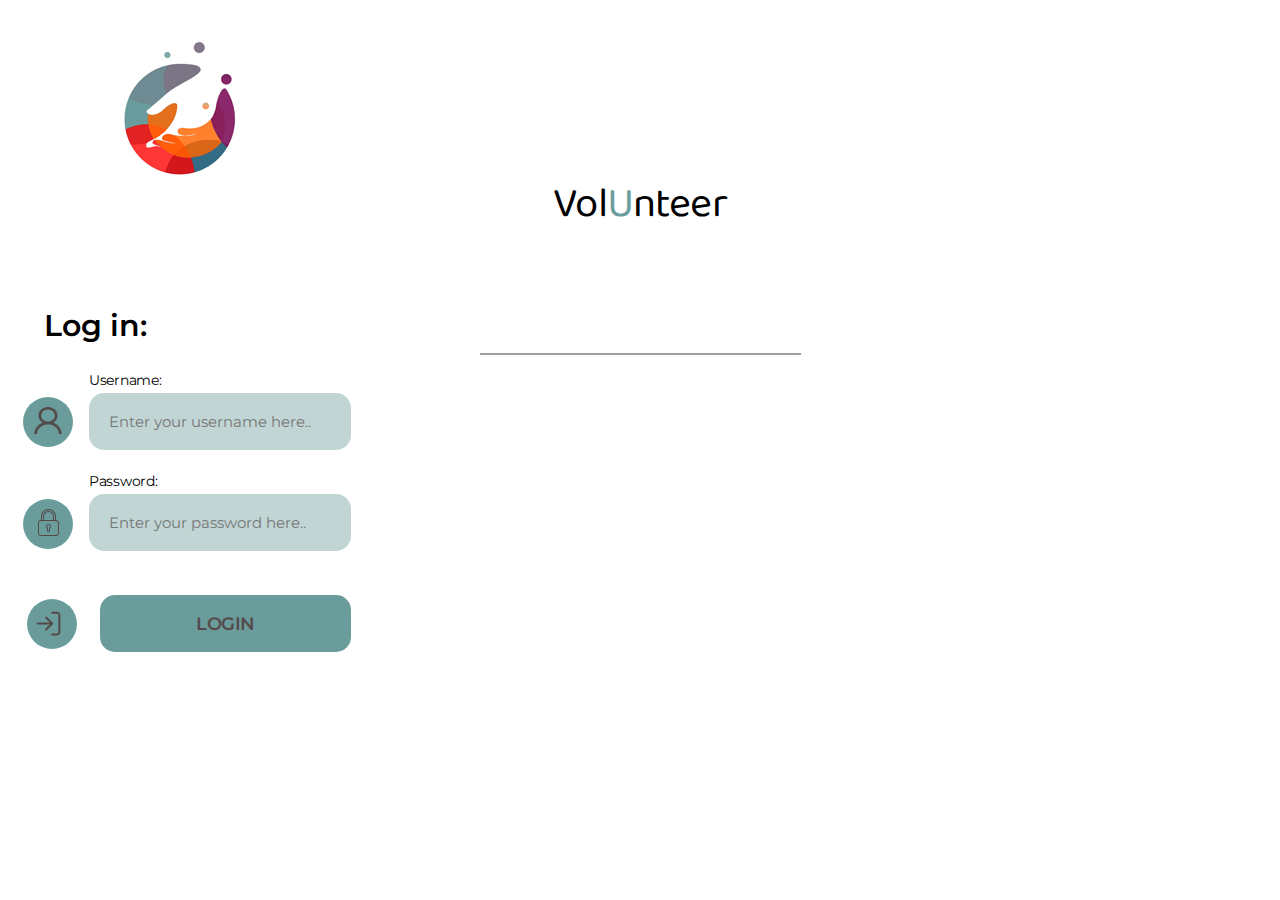
==== login.html @ dd2cca49 "initial commit" ====
<!DOCTYPE html>
<html>
	<head>
    <meta charset="UTF-8" />
    <meta name="viewport" content="width=device-width, initial-scale=1.0" />
    <meta http-equiv="X-UA-Compatible" content="ie=edge" />
    <title>volUnteer</title>
    <link rel="stylesheet" href="login_style.css" />
    <link href="https://fonts.googleapis.com/css2?family=Baloo:wght@400;500;600;700;800&display=swap" rel="stylesheet">
    <link href="https://fonts.googleapis.com/css2?family=Montserrat:ital,wght@0,100;0,200;0,300;0,400;0,500;0,600;0,700;0,800;0,900;1,100;1,200;1,300;1,400;1,500;1,600;1,700;1,800;1,900&display=swap" rel="stylesheet">
	</head>
	<body>
		<div class="logo-image">
	    <img src="./images/logo-login.png" alt="" />
	  </div>
	  <div class="logo">
	    <a href="./index.html">Vol<mark>U</mark>nteer</a>
	  </div>
		<div class="login">Log in:</div>
		<div class="line"></div>
      <form action="authenticate.php" method="post" autocomplete="off">
				<div class="login-1">
					<img src="./images/login-1.svg" alt="" />
				</div>
        <div class="username">
          <label for="username">Username:</label><br>
          <input type="text" name="username" placeholder="Enter your username here.." id="username" required>
        </div>
				<div class="login-2">
					<img src="./images/login-2.svg" alt="" />
				</div>
        <div class="password">
          <label for="password">Password:</label><br>
          <input type="password" name="password" placeholder="Enter your password here.." id="password" required>
			</form>
			<div class="login-3">
				<img src="./images/login-3.svg" alt="" />
			</div>
      <input type="submit" value="LOGIN">
	</body>
</html>
---- login_style.css ----
* {
  box-sizing: border-box;
}

body {
  background-color: #FFFFFF;
}

.logo-image {
  position: absolute;
  width: 146px;
  height: 142px;
  left: 114px;
  top: 38px;
}

.logo a {
  position: absolute;
  top: 205px;
  left: 50%;
  -ms-transform: translate(-50%, -50%);
  transform: translate(-50%, -50%);
  font-family: Baloo;
  text-decoration: none;
  font-style: normal;
  font-weight: normal;
  font-size: 42px;
  line-height: 76px;
  letter-spacing: -0.02em;
  color: #000000;
}

mark {
  color: #6B9C9C;
  background: none;
}

.login {
  position: absolute;
  width: 235px;
  height: 42px;
  left: -22px;
  top: 307px;
  font-family: Montserrat;
  font-style: normal;
  font-weight: 600;
  font-size: 30px;
  line-height: 37px;
  text-align: center;
  color: #000000;
}

.line {
  border-top: 2px solid #A49E9E;
  width: 321px;
  position: absolute;
  left: calc(50% - 160px);
  top: 353px;
}

.login-1 {
  position: absolute;
  width: 50px;
  height: 50px;
  left: 23px;
  top: 397px;
}

.username {
  background-color: #ffffff;
}

.username label {
  position: absolute;
  width: 117px;
  height: 25px;
  left: 89px;
  top: 372px;
  font-family: Montserrat;
  font-style: normal;
  font-weight: 400;
  font-size: 14px;
  line-height: 17px;
  letter-spacing: -0.02em;
  color: #000000;
}

.username input[type="text"] {
  position: absolute;
  width: 262px;
  height: 57px;
  left: 89px;
  top: 393px;
  background: #C1D5D5;
  border-radius: 15px;
  border: none;
  padding-left: 20px;
  font-family: Montserrat;
  font-style: normal;
  font-weight: normal;
  font-size: 15px;
  line-height: 15px;
}

.login-2 {
  position: absolute;
  width: 32px;
  height: 32px;
  left: 23px;
  top: 499px;
}

.password label {
  position: absolute;
  width: 103px;
  height: 25px;
  left: 89px;
  top: 473px;
  font-family: Montserrat;
  font-style: normal;
  font-weight: normal;
  font-size: 14px;
  line-height: 17px;
  letter-spacing: -0.02em;
  color: #000000;
}

.password input[type="password"] {
  position: absolute;
  width: 262px;
  height: 57px;
  left: 89px;
  top: 494px;
  background: #C1D5D5;
  border-radius: 15px;
  border: none;
  padding-left: 20px;
  font-family: Montserrat;
  font-style: normal;
  font-weight: normal;
  font-size: 15px;
  line-height: 15px;
}

.login-3 {
  position: absolute;
  width: 50px;
  height: 50px;
  left: 27px;
  top: 599px;
}

input[type="submit"] {
  position: absolute;
  width: 251px;
  height: 57px;
  left: 100px;
  top: 595px;
  background: #6B9C9C;
  border-radius: 15px;
  border: none;
  font-family: Montserrat;
  font-style: normal;
  font-weight: 600;
  font-size: 18px;
  line-height: 22px;
  text-align: center;
  letter-spacing: -0.02em;
  color: #544A4A;
}
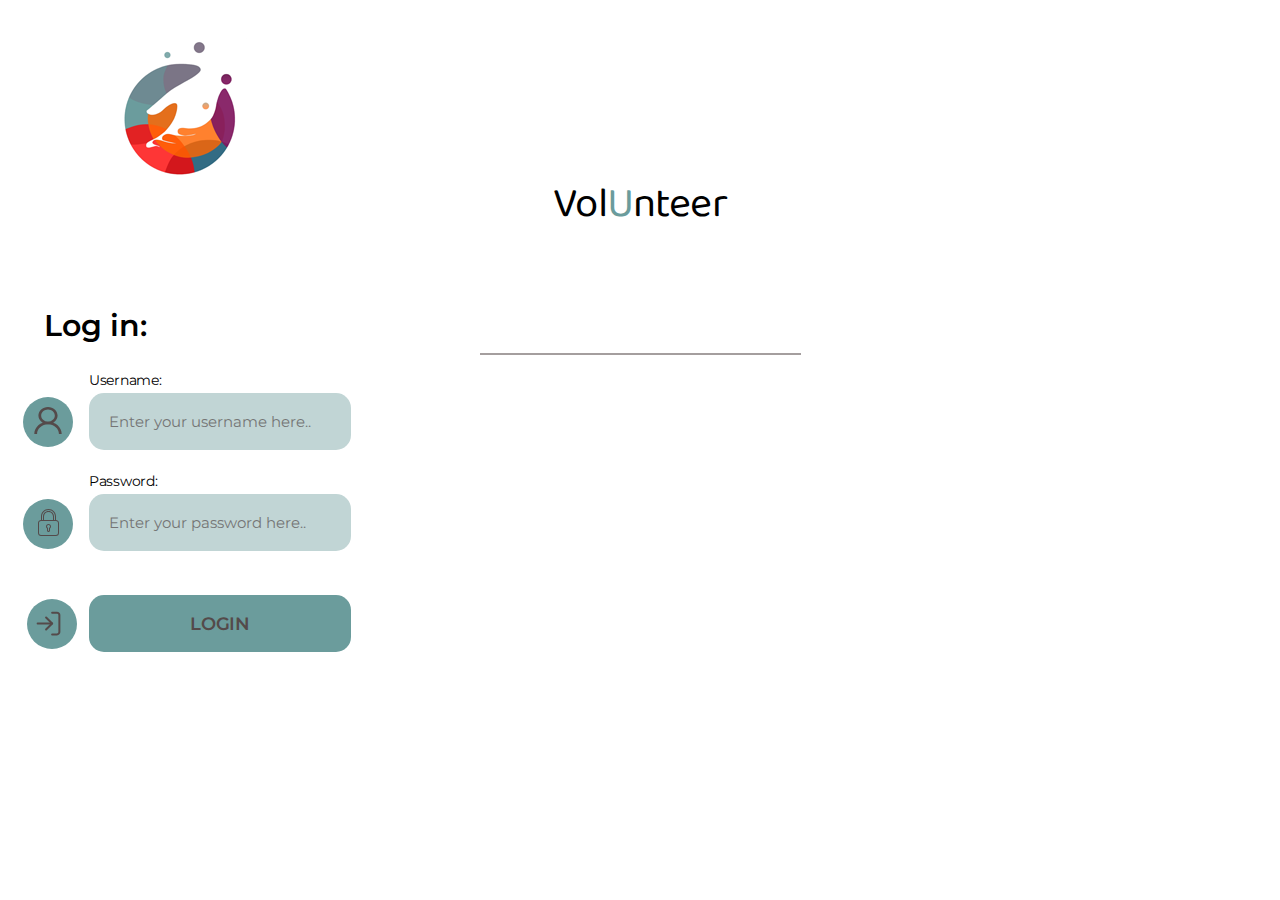
==== commit 06a73da8: "Added favicon" ====
--- a/login.html
+++ b/login.html
@@ -8,6 +8,7 @@
     <link rel="stylesheet" href="login_style.css" />
     <link href="https://fonts.googleapis.com/css2?family=Baloo:wght@400;500;600;700;800&display=swap" rel="stylesheet">
     <link href="https://fonts.googleapis.com/css2?family=Montserrat:ital,wght@0,100;0,200;0,300;0,400;0,500;0,600;0,700;0,800;0,900;1,100;1,200;1,300;1,400;1,500;1,600;1,700;1,800;1,900&display=swap" rel="stylesheet">
+		<link rel="SHORTCUT ICON" HREF="./images/favicon.png">
 	</head>
 	<body>
 		<div class="logo-image">
--- a/login_style.css
+++ b/login_style.css
@@ -152,9 +152,9 @@
 
 input[type="submit"] {
   position: absolute;
-  width: 251px;
+  width: 262px;
   height: 57px;
-  left: 100px;
+  left: 89px;
   top: 595px;
   background: #6B9C9C;
   border-radius: 15px;
